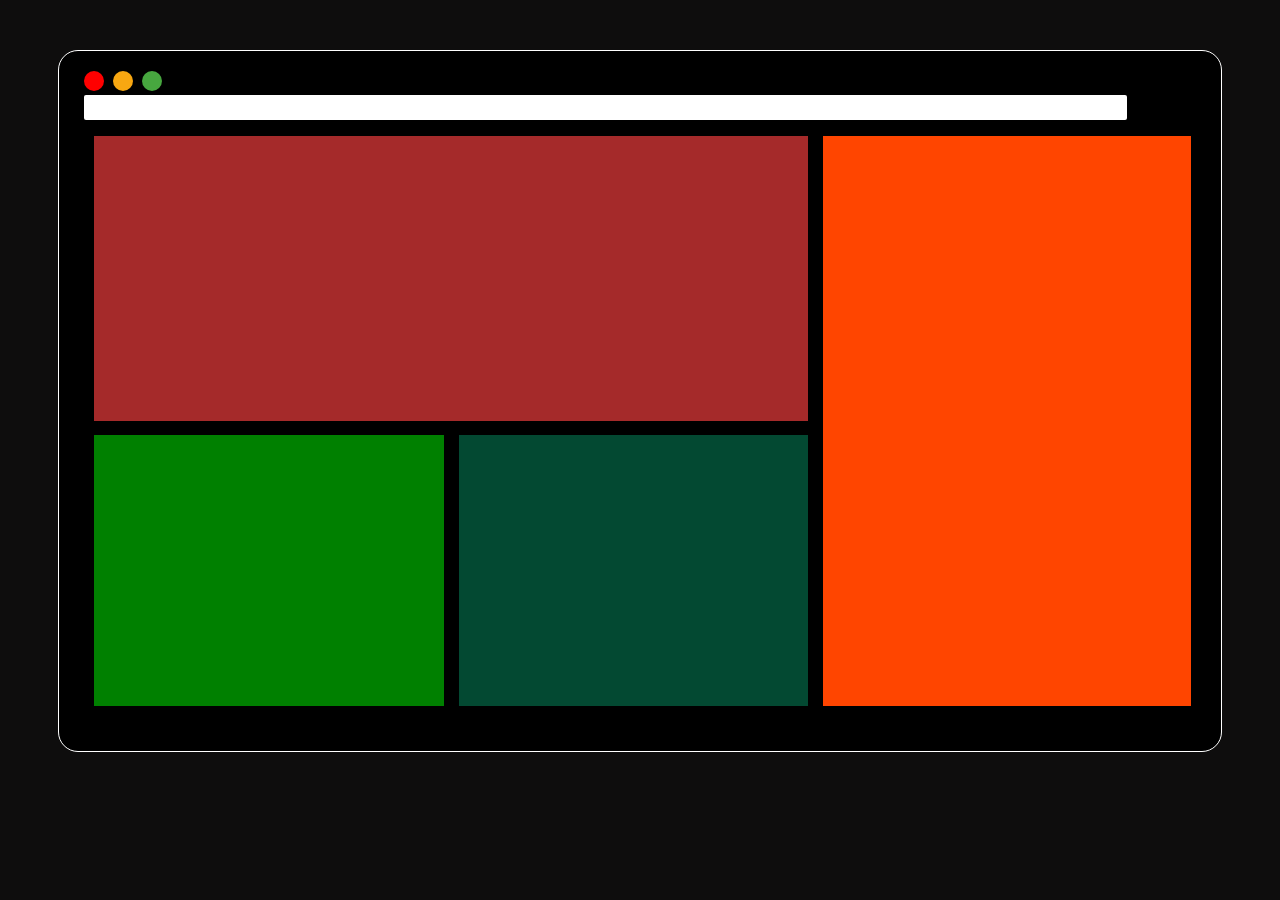
==== index.html @ 066ce379 "Add files via upload" ====
<!DOCTYPE html>
<html lang="en">

<head>
    <meta charset="UTF-8">
    <meta name="viewport" content="width=device-width, initial-scale=1.0">
    <title>Document</title>
    <!-- <link rel="stylesheet" href="index.css"> -->
    <style>
        body {
    background-color: rgb(14, 13, 13);
}

.tabbox {
    background-color: black;
    border: 1px white solid;
    border-radius: 20px;
    margin: 50px;
    height: 700px;
}

.topbar {
    margin: 20px;
    height: 30px;
    align-items: center;
    align-content: center;
}

.close {
    background-color: red;
    height: 20px;
    width: 20px;
    border-radius: 50%;
    display: inline-block;
    margin-left: 5px;

}

.max {

    background-color: rgb(248, 167, 17);
    height: 20px;
    width: 20px;
    border-radius: 50%;
    display: inline-block;
    margin-left: 5px;

}

.mini {
    background-color: rgb(71, 167, 63);
    height: 20px;
    width: 20px;
    border-radius: 50%;
    display: inline-block;
    margin-left: 5px;


}

.box {
    background-color: white;
    border-radius: 2px;
    height: 25px;
    margin-left: 5px;
    width: 93%;
    display: inline-block;
}

.page {
    display: flex;
    height: 580px;
    margin: 30px;
}

.left {
    width: 66%;
    margin: 5px;
}

.box1 {
    display: block;
    height: 50%;
    background-color: brown;
}

.halfbox {
    display: flex;
    align-items: flex-end;
    height: 50%;
}

.box2 {
    display: block;
    background-color: green;
    height: 95%;
    width: 50%;
}

.box3 {
    display: block;
    background-color: rgb(3, 73, 50);
    height: 95%;
    width: 50%;
    margin-left: 15px;
}
.right{
    width: 34%;
    margin: 5px;

}
.box4{
    display: block;
    background-color: orangered;
    height: 100%;
    width: 100%;
    margin-left: 5px;
}
    </style>
</head>

<body>
    <div class="tabbox">
        <div class="topbar">
            <div class="bar">
                <span class="close"></span>
                <span class="max"></span>
                <span class="mini"></span>
                <span class="box"></span>
            </div>
        </div>
        <div class="page">
            <div class="left">
                <div class="box1"></div>
                <div class="halfbox">
                    <span class="box2"></span>
                    <span class="box3"></span>
                </div>
            </div>
            <div class="right">
                <span class="box4"></span>
            </div>

        </div>
    </div>


</body>

</html>
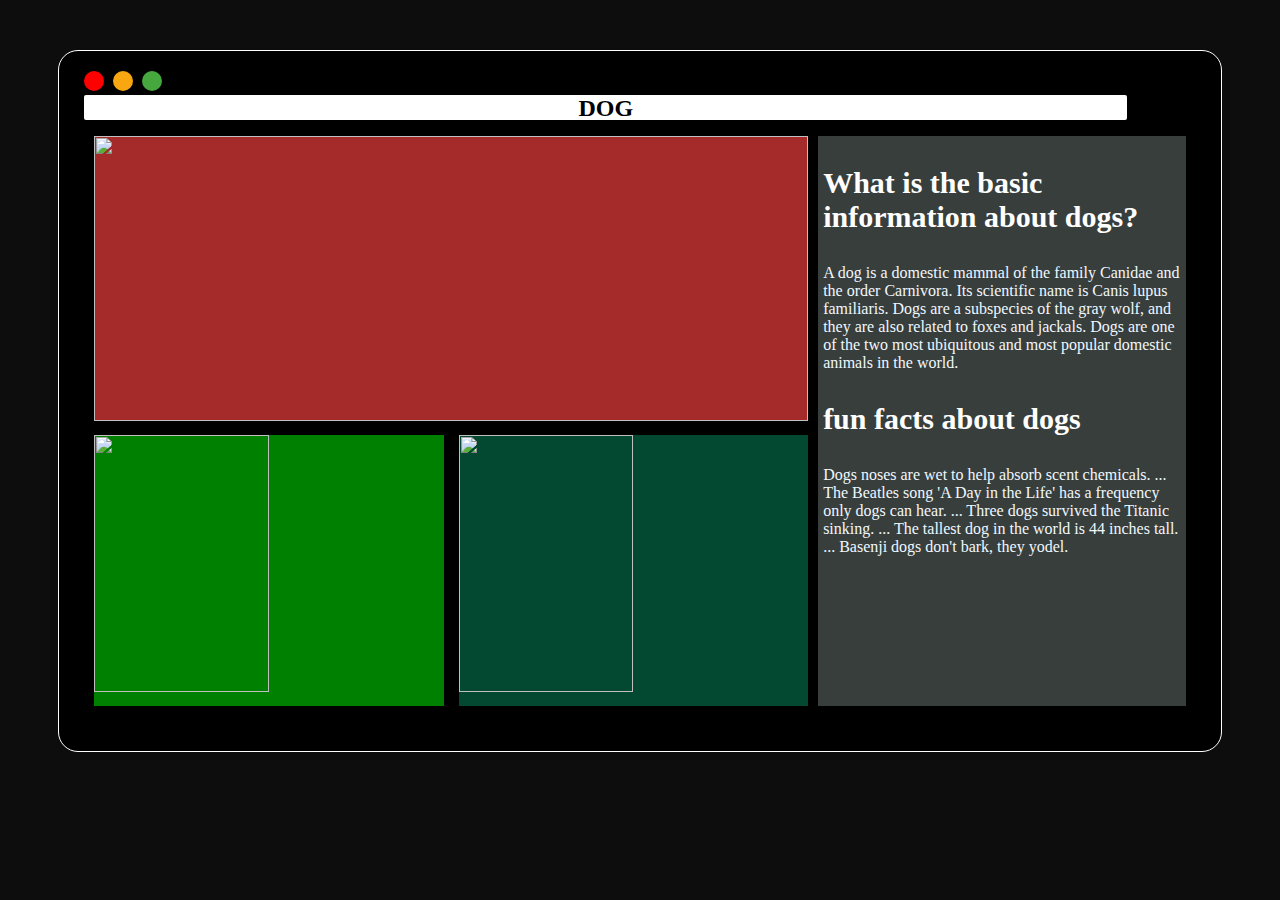
==== commit 04fc66ba: "Add files via upload" ====
--- a/index.html
+++ b/index.html
@@ -8,137 +8,194 @@
     <!-- <link rel="stylesheet" href="index.css"> -->
     <style>
         body {
-    background-color: rgb(14, 13, 13);
-}
-
-.tabbox {
-    background-color: black;
-    border: 1px white solid;
-    border-radius: 20px;
-    margin: 50px;
-    height: 700px;
-}
-
-.topbar {
-    margin: 20px;
-    height: 30px;
-    align-items: center;
-    align-content: center;
-}
-
-.close {
-    background-color: red;
-    height: 20px;
-    width: 20px;
-    border-radius: 50%;
-    display: inline-block;
-    margin-left: 5px;
-
-}
-
-.max {
-
-    background-color: rgb(248, 167, 17);
-    height: 20px;
-    width: 20px;
-    border-radius: 50%;
-    display: inline-block;
-    margin-left: 5px;
-
-}
-
-.mini {
-    background-color: rgb(71, 167, 63);
-    height: 20px;
-    width: 20px;
-    border-radius: 50%;
-    display: inline-block;
-    margin-left: 5px;
-
-
-}
-
-.box {
-    background-color: white;
-    border-radius: 2px;
-    height: 25px;
-    margin-left: 5px;
-    width: 93%;
-    display: inline-block;
-}
-
-.page {
-    display: flex;
-    height: 580px;
-    margin: 30px;
-}
-
-.left {
-    width: 66%;
-    margin: 5px;
-}
-
-.box1 {
-    display: block;
-    height: 50%;
-    background-color: brown;
-}
-
-.halfbox {
-    display: flex;
-    align-items: flex-end;
-    height: 50%;
-}
-
-.box2 {
-    display: block;
-    background-color: green;
-    height: 95%;
-    width: 50%;
-}
-
-.box3 {
-    display: block;
-    background-color: rgb(3, 73, 50);
-    height: 95%;
-    width: 50%;
-    margin-left: 15px;
-}
-.right{
-    width: 34%;
-    margin: 5px;
-
-}
-.box4{
-    display: block;
-    background-color: orangered;
-    height: 100%;
-    width: 100%;
-    margin-left: 5px;
-}
+            background-color: rgb(14, 13, 13);
+        }
+
+        .tabbox {
+            background-color: black;
+            border: 1px white solid;
+            border-radius: 20px;
+            margin: 50px;
+            height: 700px;
+        }
+
+        .topbar {
+            margin: 20px;
+            height: 30px;
+            align-items: center;
+            align-content: center;
+        }
+
+        .close {
+            background-color: red;
+            height: 20px;
+            width: 20px;
+            border-radius: 50%;
+            display: inline-block;
+            margin-left: 5px;
+
+        }
+
+        .max {
+
+            background-color: rgb(248, 167, 17);
+            height: 20px;
+            width: 20px;
+            border-radius: 50%;
+            display: inline-block;
+            margin-left: 5px;
+
+        }
+
+        .mini {
+            background-color: rgb(71, 167, 63);
+            height: 20px;
+            width: 20px;
+            border-radius: 50%;
+            display: inline-block;
+            margin-left: 5px;
+
+
+        }
+
+        .box {
+            background-color: white;
+            border-radius: 2px;
+            height: 25px;
+            margin-left: 5px;
+            width: 93%;
+            display: inline-block;
+            text-align: center;
+            font-size: x-large;
+            font-weight: bold;
+        }
+
+        .page {
+            display: flex;
+            height: 580px;
+            margin: 30px;
+        }
+
+        .left {
+            width: 66%;
+            margin: 5px;
+        }
+
+        .box1 {
+            display: block;
+            height: 50%;
+            background-color: brown;
+            font-size: xx-small;
+        }
+
+        .box1-img {
+            width: 100%;
+            height: 100%;
+        }
+
+        .halfbox {
+            display: flex;
+            align-items: flex-end;
+            height: 50%;
+        }
+
+        .box2 {
+            display: block;
+            background-color: green;
+            height: 95%;
+            width: 50%;
+        }
+
+        .box3 {
+            display: block;
+            background-color: rgb(3, 73, 50);
+            height: 95%;
+            width: 50%;
+            margin-left: 15px;
+        }
+
+        .right {
+            width: 34%;
+            margin: 5px;
+            background-color: rgb(56, 62, 60);
+
+        }
+
+        .box4 {
+            display: block;
+
+            height: 100%;
+            width: 100%;
+            margin-left: 5px;
+
+        }
+
+        .text1 {
+            font-weight: bold;
+            font-size: 30px;
+            color: white;
+
+        }
+
+        .text2 {
+            color: aliceblue;
+        }
     </style>
 </head>
 
 <body>
+    <main>
+
+
+    </main>
+    <aside>
+
+    </aside>
     <div class="tabbox">
         <div class="topbar">
             <div class="bar">
                 <span class="close"></span>
                 <span class="max"></span>
                 <span class="mini"></span>
-                <span class="box"></span>
+                <span class="box">DOG</span>
             </div>
         </div>
         <div class="page">
             <div class="left">
-                <div class="box1"></div>
+                <div class="box1">
+                    <img class="box1-img"
+                        src="https://images.fineartamerica.com/images/artworkimages/mediumlarge/1/various-dogs-horizontal-web-banner-susan-schmitz.jpg"
+                        alt="">
+
+                </div>
                 <div class="halfbox">
-                    <span class="box2"></span>
-                    <span class="box3"></span>
+                    <img class="box2"
+                        src="https://images.fineartamerica.com/images/artworkimages/mediumlarge/1/animals-dogs-horizontal-terriers-louis-jawitz.jpg"
+                        alt="">
+                    <img class="box3"
+                        src="https://images.fineartamerica.com/images-medium-large/1-dog-wearing-sunglasses-chris-amaral.jpg"
+                        alt="">
                 </div>
             </div>
             <div class="right">
-                <span class="box4"></span>
+                <span class="box4">
+                    <p class="text1">
+                        What is the basic information about dogs?</p>
+
+                    <p class="text2">A dog is a domestic mammal of the family Canidae and the order Carnivora. Its
+                        scientific name is
+                        Canis lupus familiaris. Dogs are a subspecies of the gray wolf, and they are also related to
+                        foxes and jackals. Dogs are one of the two most ubiquitous and most popular domestic animals in
+                        the world.
+                    </p>
+                    <p class="text1">fun facts about dogs</p>
+                    <p class="text2">
+                        Dogs noses are wet to help absorb scent chemicals. ...
+                        The Beatles song 'A Day in the Life' has a frequency only dogs can hear. ...
+                        Three dogs survived the Titanic sinking. ...
+                        The tallest dog in the world is 44 inches tall. ...
+                        Basenji dogs don't bark, they yodel.</p>
+                </span>
             </div>
 
         </div>
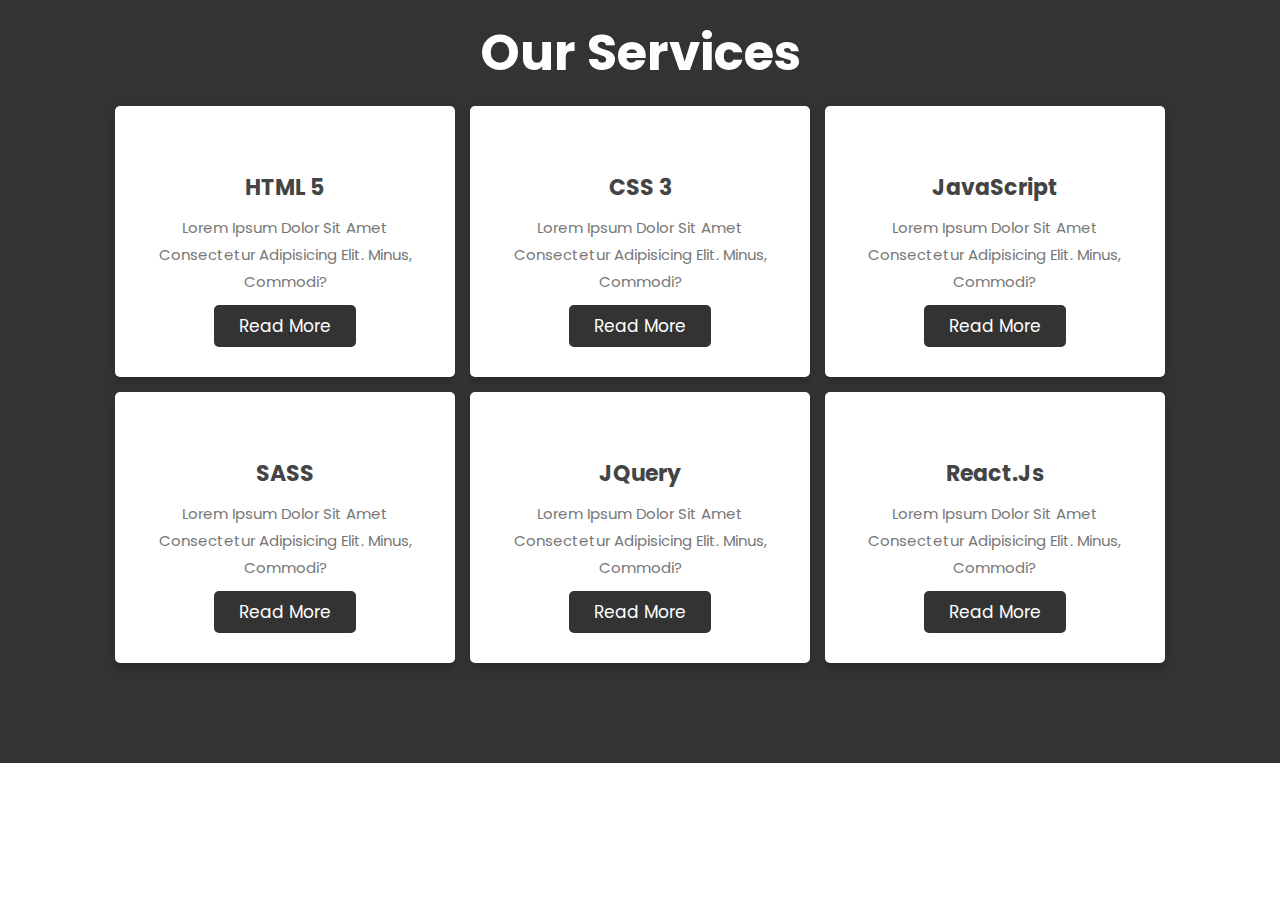
==== commit 49a11614: "Add files via upload" ====
--- a/index.html
+++ b/index.html
@@ -1,207 +1,149 @@
 <!DOCTYPE html>
 <html lang="en">
-
 <head>
     <meta charset="UTF-8">
+    <meta http-equiv="X-UA-Compatible" content="IE=edge">
     <meta name="viewport" content="width=device-width, initial-scale=1.0">
-    <title>Document</title>
-    <!-- <link rel="stylesheet" href="index.css"> -->
+    
     <style>
-        body {
-            background-color: rgb(14, 13, 13);
-        }
+        @import url('https://fonts.googleapis.com/css2?family=Poppins:wght@100;200;300;400;500;600;700&display=swap');
 
-        .tabbox {
-            background-color: black;
-            border: 1px white solid;
-            border-radius: 20px;
-            margin: 50px;
-            height: 700px;
-        }
+*{
+    font-family: 'Poppins', sans-serif;
+    margin:0; padding:0;
+    box-sizing: border-box;
+    outline: none; border:none;
+    text-decoration: none;
+    text-transform: capitalize;
+    transition: .2s linear;
+}
 
-        .topbar {
-            margin: 20px;
-            height: 30px;
-            align-items: center;
-            align-content: center;
-        }
+.container{
+    background-color: #333;
+    padding:15px 9%;
+    padding-bottom: 100px;
+}
 
-        .close {
-            background-color: red;
-            height: 20px;
-            width: 20px;
-            border-radius: 50%;
-            display: inline-block;
-            margin-left: 5px;
+.container .heading{
+    text-align: center;
+    padding-bottom: 15px;
+    color:#fff;
+    font-size: 50px;
+}
 
-        }
+.container .box-container{
+    display: grid;
+    grid-template-columns: repeat(auto-fit, minmax(270px, 1fr));
+    gap:15px;
+}
 
-        .max {
+.container .box-container .box{
+    box-shadow: 0 5px 10px rgba(0,0,0,.2);
+    border-radius: 5px;
+    background: #fff;
+    text-align: center;
+    padding:30px 20px;
+}
 
-            background-color: rgb(248, 167, 17);
-            height: 20px;
-            width: 20px;
-            border-radius: 50%;
-            display: inline-block;
-            margin-left: 5px;
+.container .box-container .box img{
+    height: 80px;
+}
 
-        }
+.container .box-container .box h3{
+    color:#444;
+    font-size: 22px;
+    padding:10px 0;
+}
 
-        .mini {
-            background-color: rgb(71, 167, 63);
-            height: 20px;
-            width: 20px;
-            border-radius: 50%;
-            display: inline-block;
-            margin-left: 5px;
+.container .box-container .box p{
+    color:#777;
+    font-size: 15px;
+    line-height: 1.8;
+}
 
+.container .box-container .box .btn{
+    margin-top: 10px;
+    display: inline-block;
+    background:#333;
+    color:#fff;
+    font-size: 17px;
+    border-radius: 5px;
+    padding: 8px 25px;
+}
 
-        }
+.container .box-container .box .btn:hover{
+    letter-spacing: 1px;
+}
 
-        .box {
-            background-color: white;
-            border-radius: 2px;
-            height: 25px;
-            margin-left: 5px;
-            width: 93%;
-            display: inline-block;
-            text-align: center;
-            font-size: x-large;
-            font-weight: bold;
-        }
+.container .box-container .box:hover{
+    box-shadow: 0 10px 15px rgba(0,0,0,.3);
+    transform: scale(1.03);
+}
 
-        .page {
-            display: flex;
-            height: 580px;
-            margin: 30px;
-        }
+@media (max-width:768px){
+    .container{
+        padding:20px;
+    }
+}
+    </style>
 
-        .left {
-            width: 66%;
-            margin: 5px;
-        }
-
-        .box1 {
-            display: block;
-            height: 50%;
-            background-color: brown;
-            font-size: xx-small;
-        }
-
-        .box1-img {
-            width: 100%;
-            height: 100%;
-        }
-
-        .halfbox {
-            display: flex;
-            align-items: flex-end;
-            height: 50%;
-        }
-
-        .box2 {
-            display: block;
-            background-color: green;
-            height: 95%;
-            width: 50%;
-        }
-
-        .box3 {
-            display: block;
-            background-color: rgb(3, 73, 50);
-            height: 95%;
-            width: 50%;
-            margin-left: 15px;
-        }
-
-        .right {
-            width: 34%;
-            margin: 5px;
-            background-color: rgb(56, 62, 60);
-
-        }
-
-        .box4 {
-            display: block;
-
-            height: 100%;
-            width: 100%;
-            margin-left: 5px;
-
-        }
-
-        .text1 {
-            font-weight: bold;
-            font-size: 30px;
-            color: white;
-
-        }
-
-        .text2 {
-            color: aliceblue;
-        }
-    </style>
 </head>
 
+   
 <body>
-    <main>
+    
+<div class="container">
 
+    <h1 class="heading">our services</h1>
 
-    </main>
-    <aside>
+    <div class="box-container">
 
-    </aside>
-    <div class="tabbox">
-        <div class="topbar">
-            <div class="bar">
-                <span class="close"></span>
-                <span class="max"></span>
-                <span class="mini"></span>
-                <span class="box">DOG</span>
-            </div>
+        <div class="box">
+            <img src="https://cdn.icon-icons.com/icons2/1488/PNG/512/5352-html5_102567.png" alt="">
+            <h3>HTML 5</h3>
+            <p>Lorem ipsum dolor sit amet consectetur adipisicing elit. Minus, commodi?</p>
+            <a href="#" class="btn">read more</a>
         </div>
-        <div class="page">
-            <div class="left">
-                <div class="box1">
-                    <img class="box1-img"
-                        src="https://images.fineartamerica.com/images/artworkimages/mediumlarge/1/various-dogs-horizontal-web-banner-susan-schmitz.jpg"
-                        alt="">
 
-                </div>
-                <div class="halfbox">
-                    <img class="box2"
-                        src="https://images.fineartamerica.com/images/artworkimages/mediumlarge/1/animals-dogs-horizontal-terriers-louis-jawitz.jpg"
-                        alt="">
-                    <img class="box3"
-                        src="https://images.fineartamerica.com/images-medium-large/1-dog-wearing-sunglasses-chris-amaral.jpg"
-                        alt="">
-                </div>
-            </div>
-            <div class="right">
-                <span class="box4">
-                    <p class="text1">
-                        What is the basic information about dogs?</p>
+        <div class="box">
+            <img src="https://w7.pngwing.com/pngs/509/571/png-transparent-cascading-style-sheets-logo-css3-html-web-development-world-wide-web-blue-angle-web-design.png" alt="">
+            <h3>CSS 3</h3>
+            <p>Lorem ipsum dolor sit amet consectetur adipisicing elit. Minus, commodi?</p>
+            <a href="#" class="btn">read more</a>
+        </div>
 
-                    <p class="text2">A dog is a domestic mammal of the family Canidae and the order Carnivora. Its
-                        scientific name is
-                        Canis lupus familiaris. Dogs are a subspecies of the gray wolf, and they are also related to
-                        foxes and jackals. Dogs are one of the two most ubiquitous and most popular domestic animals in
-                        the world.
-                    </p>
-                    <p class="text1">fun facts about dogs</p>
-                    <p class="text2">
-                        Dogs noses are wet to help absorb scent chemicals. ...
-                        The Beatles song 'A Day in the Life' has a frequency only dogs can hear. ...
-                        Three dogs survived the Titanic sinking. ...
-                        The tallest dog in the world is 44 inches tall. ...
-                        Basenji dogs don't bark, they yodel.</p>
-                </span>
-            </div>
+        <div class="box">
+            <img src="https://1.bp.blogspot.com/-TGQt5uRcAkg/XuMIJoAhwnI/AAAAAAAAA34/l8bWxNY_DwMrowIr4rjV7KHpUHTIDpsRQCLcBGAsYHQ/s1600/js.png" alt="">
+            <h3>JavaScript</h3>
+            <p>Lorem ipsum dolor sit amet consectetur adipisicing elit. Minus, commodi?</p>
+            <a href="#" class="btn">read more</a>
+        </div>
 
+        <div class="box">
+            <img src="https://upload.wikimedia.org/wikipedia/commons/thumb/9/96/Sass_Logo_Color.svg/800px-Sass_Logo_Color.svg.png" alt="">
+            <h3>SASS</h3>
+            <p>Lorem ipsum dolor sit amet consectetur adipisicing elit. Minus, commodi?</p>
+            <a href="#" class="btn">read more</a>
         </div>
+
+        <div class="box">
+            <img src="https://cdn.icon-icons.com/icons2/2699/PNG/512/jquery_logo_icon_167804.png" alt="">
+            <h3>JQuery</h3>
+            <p>Lorem ipsum dolor sit amet consectetur adipisicing elit. Minus, commodi?</p>
+            <a href="#" class="btn">read more</a>
+        </div>
+
+        <div class="box">
+            <img src="https://assets.stickpng.com/images/584830f5cef1014c0b5e4aa1.png" alt="">
+            <h3>React.js</h3>
+            <p>Lorem ipsum dolor sit amet consectetur adipisicing elit. Minus, commodi?</p>
+            <a href="#" class="btn">read more</a>
+        </div>
+
     </div>
 
+</div>
 
 </body>
+</html>
 
-</html>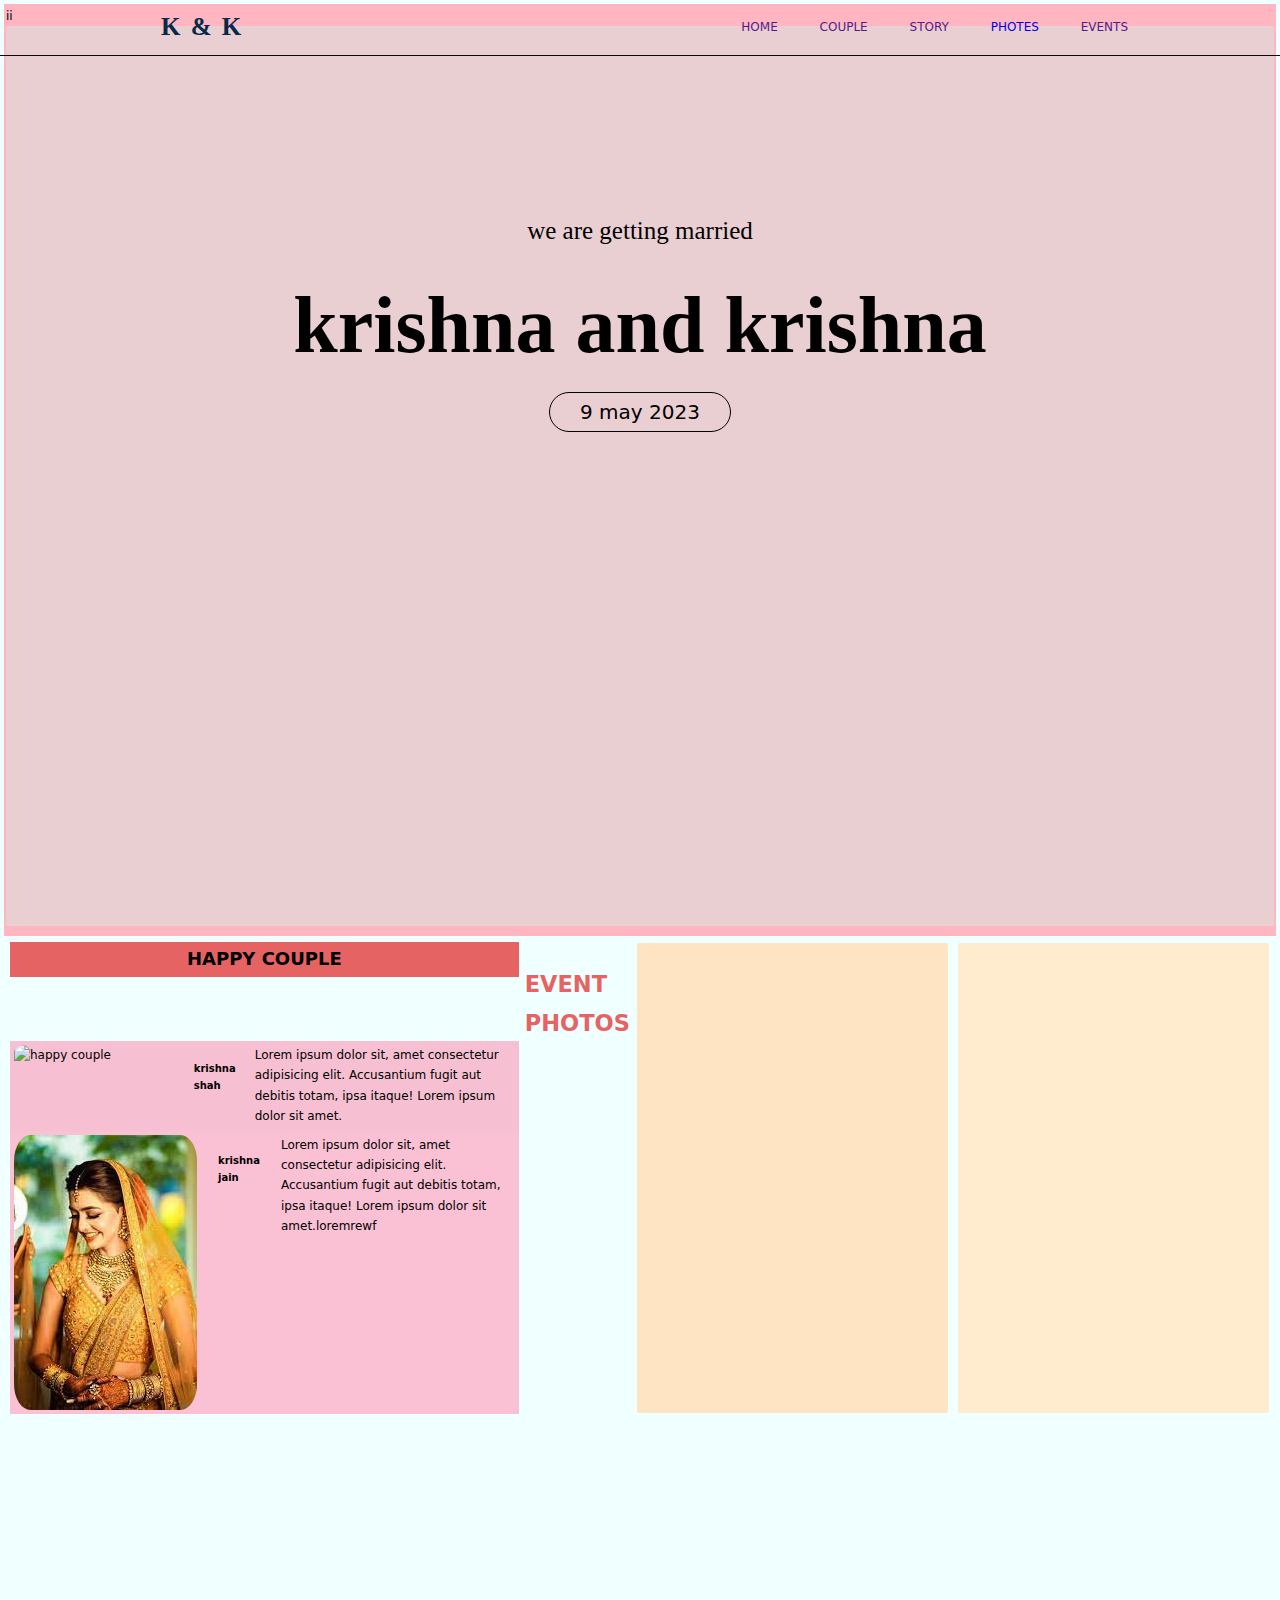
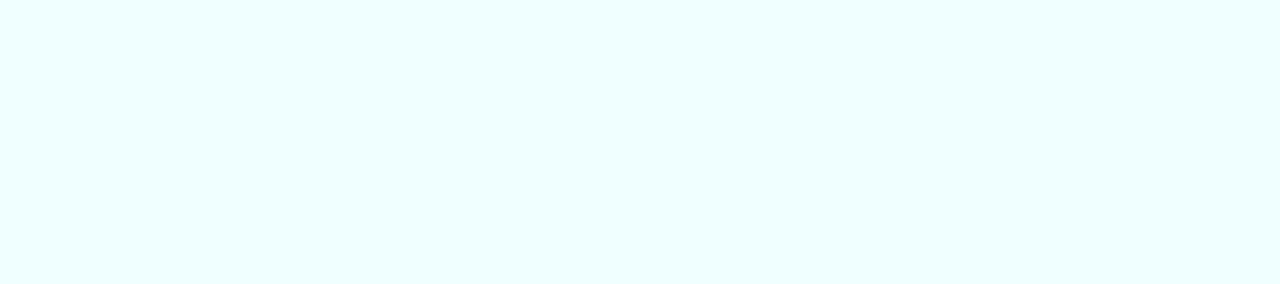
==== commit 036a0a5c: "Add files via upload" ====
--- a/index.html
+++ b/index.html
@@ -1,149 +1,376 @@
 <!DOCTYPE html>
 <html lang="en">
+
 <head>
     <meta charset="UTF-8">
-    <meta http-equiv="X-UA-Compatible" content="IE=edge">
     <meta name="viewport" content="width=device-width, initial-scale=1.0">
-    
+    <title>Wedding page</title>
     <style>
-        @import url('https://fonts.googleapis.com/css2?family=Poppins:wght@100;200;300;400;500;600;700&display=swap');
-
-*{
-    font-family: 'Poppins', sans-serif;
-    margin:0; padding:0;
-    box-sizing: border-box;
-    outline: none; border:none;
-    text-decoration: none;
-    text-transform: capitalize;
-    transition: .2s linear;
-}
-
-.container{
-    background-color: #333;
-    padding:15px 9%;
-    padding-bottom: 100px;
-}
-
-.container .heading{
-    text-align: center;
-    padding-bottom: 15px;
-    color:#fff;
-    font-size: 50px;
-}
-
-.container .box-container{
-    display: grid;
-    grid-template-columns: repeat(auto-fit, minmax(270px, 1fr));
-    gap:15px;
-}
-
-.container .box-container .box{
-    box-shadow: 0 5px 10px rgba(0,0,0,.2);
-    border-radius: 5px;
-    background: #fff;
-    text-align: center;
-    padding:30px 20px;
-}
-
-.container .box-container .box img{
-    height: 80px;
-}
-
-.container .box-container .box h3{
-    color:#444;
-    font-size: 22px;
-    padding:10px 0;
-}
-
-.container .box-container .box p{
-    color:#777;
-    font-size: 15px;
-    line-height: 1.8;
-}
-
-.container .box-container .box .btn{
-    margin-top: 10px;
-    display: inline-block;
-    background:#333;
-    color:#fff;
-    font-size: 17px;
-    border-radius: 5px;
-    padding: 8px 25px;
-}
-
-.container .box-container .box .btn:hover{
-    letter-spacing: 1px;
-}
-
-.container .box-container .box:hover{
-    box-shadow: 0 10px 15px rgba(0,0,0,.3);
-    transform: scale(1.03);
-}
-
-@media (max-width:768px){
-    .container{
-        padding:20px;
-    }
-}
+        body {
+            margin: 0;
+            line-height: 1.7;
+            font-size: 12px;
+            font-weight: 400;
+            background-color: azure;
+        }
+
+        *:not(i) {
+            font-family: system-ui, -apple-system, BlinkMacSystemFont, 'Segoe UI', Roboto, Oxygen, Ubuntu, Cantarell, 'Open Sans', 'Helvetica Neue', sans-serif;
+        }
+
+
+
+        * {
+            margin: 0;
+            padding: 2px;
+            box-sizing: border-box;
+
+
+        }
+
+        a {
+            text-decoration: none;
+
+        }
+
+        ::before,
+        ::after {
+            box-sizing: border-box;
+        }
+
+
+
+        img {
+            max-width: 100%;
+            vertical-align: middle;
+
+        }
+
+        .container {
+            max-width: 1000px;
+            /* background-color: lightblue; */
+            margin: auto;
+        }
+
+        header,
+        section,
+        footer {
+            display: block;
+            width: 100%;
+
+
+
+        }
+
+        .row {
+            display: flex;
+            flex-wrap: wrap;
+        }
+
+
+
+
+        .justify-content-between {
+            justify-content: space-between;
+        }
+
+        .align-items-center {
+            align-items: center;
+
+        }
+
+        .title {
+            flex: 0 0 100%;
+            background-color: #e66363;
+            max-width: 100%;
+            padding: 0 15px;
+            text-align: center;
+            margin-bottom: 60px;
+        }
+        .event{
+            display: block;
+            padding: 25px 0;
+            color: #e66363;
+            font-size: 15px;
+            text-transform: uppercase;
+            text-decoration: none;
+        }
+
+        /* header section */
+        .header {
+            position: absolute;
+
+            width: 100%;
+            left: 0;
+            top: 0;
+            z-index: 100;
+            border-bottom: 1px solid rgb(12, 10, 10);
+
+
+        }
+
+        .logo {
+            /* background-color: rgb(255, 0, 128); */
+            color: rgb(40, 51, 60);
+            padding: 0 15px;
+
+
+        }
+
+        .logo a {
+            font-size: 10px;
+            color: rgb(4, 41, 73);
+            font-weight: bold;
+            font-size: 25px;
+            font-family: Cambria, Cochin, Georgia, Times, 'Times New Roman', serif;
+            letter-spacing: 2px;
+            text-transform: uppercase;
+        }
+
+        .nav {
+            /* background-color: rgb(237, 113, 131); */
+            padding: o 15px;
+        }
+
+        .nav.ul {
+            list-style: none;
+            margin: 0;
+            padding: 0;
+        }
+
+        .nav,
+        ul li {
+            display: inline-block;
+            margin-left: 30px;
+
+        }
+
+        .nav.ul li a {
+            display: block;
+            padding: 25px 0;
+            color: #e66363;
+            font-size: 15px;
+            text-transform: uppercase;
+            text-decoration: none;
+
+        }
+
+
+
+        /* home section */
+        .home {
+            background-color: lightpink;
+            min-height: 90vh;
+
+        }
+
+        .slide {
+            background-position: center;
+            background-size: cover;
+            height: 100vh;
+            position: relative;
+            z-index: 1;
+
+
+
+        }
+
+        .slide:before {
+            content: '';
+            position: absolute;
+            left: 0;
+            top: 0;
+            width: 100%;
+            height: 100%;
+            background-color: rgba(224, 217, 217, 0.7);
+            z-index: -1;
+        }
+
+        .section-home.row {
+            min-height: 100vh;
+        }
+
+        .home-content {
+            /* background-color: red; */
+            flex: 0 0 100%;
+            max-width: 100%;
+            padding: 0 15px;
+            text-align: center;
+            margin: 180px;
+
+
+        }
+
+        .home-content p {
+            font-size: 25px;
+            color: black;
+            margin: 0 10 15px;
+            font-family: Cambria, Cochin, Georgia, Times, 'Times New Roman', serif;
+            animation-delay: o.5s
+        }
+
+        .home-content h1 {
+            font-size: 80px;
+            color: black;
+            margin: 0;
+            font-family: Cambria, Cochin, Georgia, Times, 'Times New Roman', serif;
+        }
+
+        .home-content span {
+            color: black;
+            font-size: 20px;
+            border: 1px solid black;
+            border-radius: 30px;
+            padding: 7px 30px;
+            margin: 15px 0 0;
+        }
+
+        .couple {
+            display: flex;
+            max-width: 100%;
+            /* padding: 0 60px; */
+
+        }
+
+        .couple img {
+            /* max-width: 280px; */
+            width: 100%;
+            border-radius: 10%;
+
+        }
+
+        .couple h3 {
+            font-size: 10px;
+            margin: 15px;
+            font-weight: bold;
+        }
+
+        .event h2 {
+            display: flex;
+            max-width: 50%;
+
+        }
+
+        .img1 {
+            display: flex;
+            height: auto;
+            width: 100%;
+            image-rendering: crisp-edges;
+            margin: 5px;
+            padding: 10px;
+            border-radius: 2px;
+        }
+
+        .img2 {
+            display: flex;
+            height: auto;
+            width: 100%;
+            margin: 5px;
+            padding: 10px;
+            border-radius: 2px;
+        }
     </style>
-
 </head>
 
-   
 <body>
-    
-<div class="container">
-
-    <h1 class="heading">our services</h1>
-
-    <div class="box-container">
-
-        <div class="box">
-            <img src="https://cdn.icon-icons.com/icons2/1488/PNG/512/5352-html5_102567.png" alt="">
-            <h3>HTML 5</h3>
-            <p>Lorem ipsum dolor sit amet consectetur adipisicing elit. Minus, commodi?</p>
-            <a href="#" class="btn">read more</a>
-        </div>
-
-        <div class="box">
-            <img src="https://w7.pngwing.com/pngs/509/571/png-transparent-cascading-style-sheets-logo-css3-html-web-development-world-wide-web-blue-angle-web-design.png" alt="">
-            <h3>CSS 3</h3>
-            <p>Lorem ipsum dolor sit amet consectetur adipisicing elit. Minus, commodi?</p>
-            <a href="#" class="btn">read more</a>
-        </div>
-
-        <div class="box">
-            <img src="https://1.bp.blogspot.com/-TGQt5uRcAkg/XuMIJoAhwnI/AAAAAAAAA34/l8bWxNY_DwMrowIr4rjV7KHpUHTIDpsRQCLcBGAsYHQ/s1600/js.png" alt="">
-            <h3>JavaScript</h3>
-            <p>Lorem ipsum dolor sit amet consectetur adipisicing elit. Minus, commodi?</p>
-            <a href="#" class="btn">read more</a>
-        </div>
-
-        <div class="box">
-            <img src="https://upload.wikimedia.org/wikipedia/commons/thumb/9/96/Sass_Logo_Color.svg/800px-Sass_Logo_Color.svg.png" alt="">
-            <h3>SASS</h3>
-            <p>Lorem ipsum dolor sit amet consectetur adipisicing elit. Minus, commodi?</p>
-            <a href="#" class="btn">read more</a>
-        </div>
-
-        <div class="box">
-            <img src="https://cdn.icon-icons.com/icons2/2699/PNG/512/jquery_logo_icon_167804.png" alt="">
-            <h3>JQuery</h3>
-            <p>Lorem ipsum dolor sit amet consectetur adipisicing elit. Minus, commodi?</p>
-            <a href="#" class="btn">read more</a>
-        </div>
-
-        <div class="box">
-            <img src="https://assets.stickpng.com/images/584830f5cef1014c0b5e4aa1.png" alt="">
-            <h3>React.js</h3>
-            <p>Lorem ipsum dolor sit amet consectetur adipisicing elit. Minus, commodi?</p>
-            <a href="#" class="btn">read more</a>
-        </div>
+    <!-- headre start -->
+    <header class="header">
+        <div class="container">
+            <div class="row align-items-center justify-content-between">
+
+
+
+                <div class="logo">
+                    <a href="index.html">K & K</a>
+                </div>
+                <div class="nav">
+                    <ul>
+                        <li><a href="">HOME</a></li>
+                        <li><a href="">COUPLE</a></li>
+                        <li><a href="">STORY</a></li>
+                        <li><a
+                                href="https://image.wedmegood.com/resized-nw/600X/wp-content/uploads/2021/09/4cdbb51e49b2b53796b4beb0de12192d.jpg">PHOTES</a>
+                        </li>
+                        <li><a href="">EVENTS</a></li>
+
+                    </ul>
+                </div>
+
+            </div>
+        </div>
+
+    </header>
+    <!-- HOME  -->
+    <section class="home section">
+        <!-- slide start -->
+        ii
+        <div class="slide" style="background-image: url(https://wallpaperset.com/w/full/f/e/d/334923.jpg);">
+            <div class="home-content">
+                <p>we are getting married</p>
+                <h1>krishna and krishna</h1>
+                <span> 9 may 2023</span>
+            </div>
+        </div>
+        <div class="container">
+            <div class="row align-items-center ">
+
+            </div>
+        </div>
+
+        </div>
+
+    </section>
+    <section class="couple section">
+        <div class="container">
+            <div class="row">
+                <div class="title">
+                    <h2>HAPPY COUPLE</h2>
+                </div>
+            </div>
+            <div class="row">
+                <div class="couple" style="background-color: rgb(247, 192, 210);">
+                    <img src="https://encrypted-tbn0.gstatic.com/images?q=tbn:ANd9GcQzGFt7IXZiGm4gR2Dv4YiqmMLUyN-CnmfaXw&usqp=CAU"
+                        alt="happy couple">
+                    <h3>krishna shah</h3>
+                    <p>Lorem ipsum dolor sit, amet consectetur adipisicing elit. Accusantium fugit aut debitis totam,
+                        ipsa itaque! Lorem ipsum dolor sit amet.</p>
+
+
+                </div>
+                <div class="couple" style="background-color: rgb(250, 192, 212);">
+                    <img src="[data-uri]"
+                        alt="happy couple">
+                    <strong>
+                        <h3>krishna jain</h3>
+                    </strong>
+                    <p>Lorem ipsum dolor sit, amet consectetur adipisicing elit. Accusantium fugit aut debitis totam,
+                        ipsa itaque! Lorem ipsum dolor sit amet.loremrewf</p>
+                </div>
+            </div>
+        </div>
+        <div class="event">
+            <h2>event photos</h2>
+        </div>
+
+        <div class="img1" style="background-color: bisque;">
+            <img src="https://cdn.augrav.com/online/jewels/2020/09/12162705/mangalsutra-design-true-shades-photography-traditional.jpg"
+                alt="">
+
+        </div>
+        <div class="img2" style="background-color: blanchedalmond;">
+            <img src="https://encrypted-tbn0.gstatic.com/images?q=tbn:ANd9GcTQKWz0bIhAqdrhefUC6Ss-5uLqkiE8rZllJxtrpR71cS7fHkPpQhQoDvM0ECK7-PVB9Z8&usqp=CAU"
+                alt="">
+        </div>
+
+    </section>
+<div><iframe src="https://www.google.com/maps/embed?pb=!1m18!1m12!1m3!1d117509.05270104922!2d72.48026489498781!3d23.01797402514529!2m3!1f0!2f0!3f0!3m2!1i1024!2i768!4f13.1!3m3!1m2!1s0x395e85a26a4081f9%3A0x52c42f0ab65baf5a!2sDesire%20Weddings!5e0!3m2!1sen!2sin!4v1694438366876!5m2!1sen!2sin" width="1500" height="450" style="border:0;" allowfullscreen="" loading="lazy" referrerpolicy="no-referrer-when-downgrade"></iframe></div>
+
 
     </div>
 
-</div>
+
+    </div>
 
 </body>
-</html>
-
+
+</html>